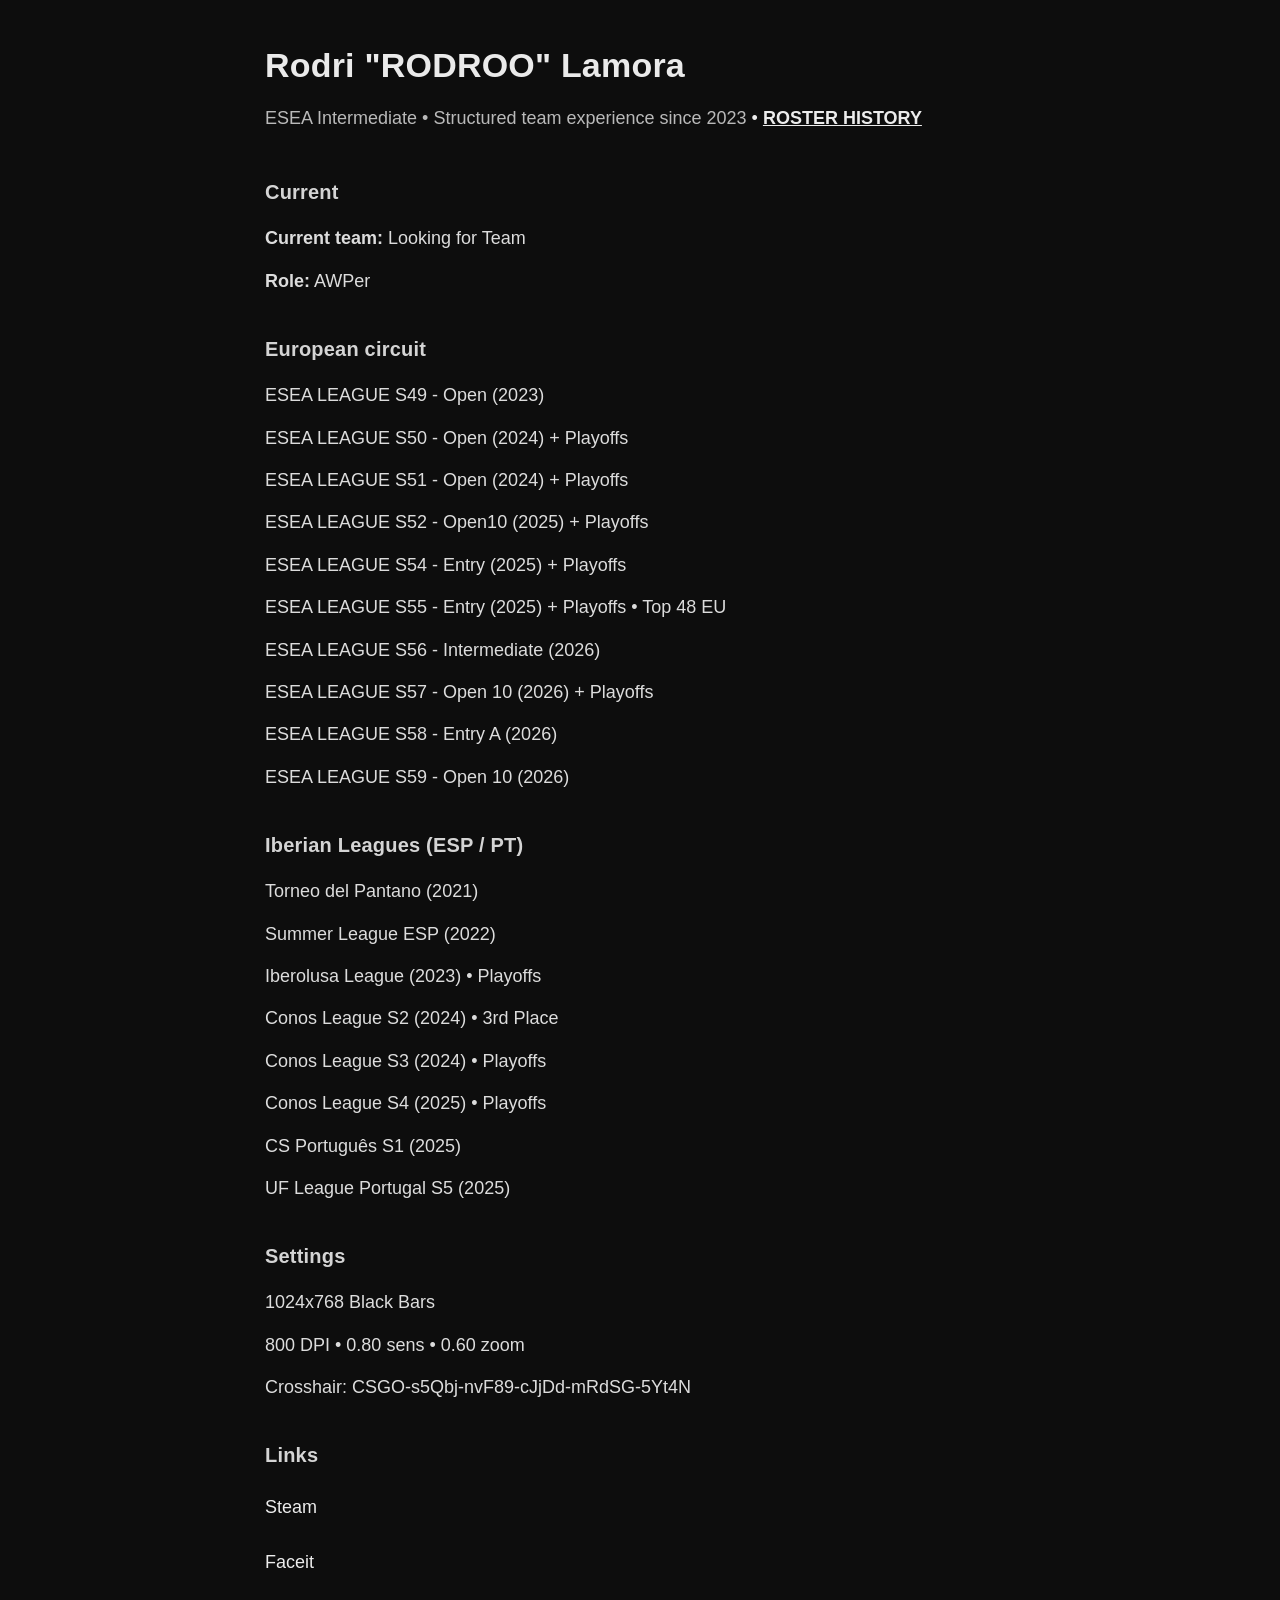
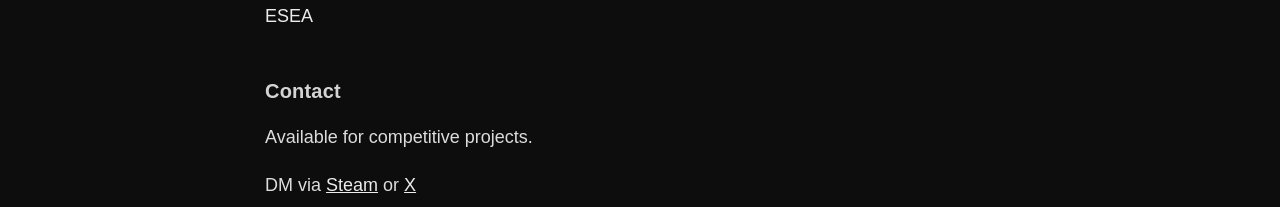
==== index.html @ 72225cad "Update index.html" ====
<!doctype html>
<html lang="en">
<head>
  <meta charset="utf-8" />
  <meta name="viewport" content="width=900, initial-scale=0.42, maximum-scale=5, user-scalable=yes" />
  <title>RODROO</title>
  <link rel="stylesheet" href="style.css">
</head>

<body>
  <main class="wrap">
    <h1>Rodri "RODROO" Lamora </h1>

    <p class="muted">
      ESEA Intermediate • Structured team experience since 2023
      <a href="teams/"> • <b><u>ROSTER HISTORY</u></b></a>
    </p>

    <h2>Current</h2>
    <div class="block">
      <div><b>Current team:</b> Looking for Team</div>
      <div><b>Role:</b> AWPer</div>
    </div>

    <h2>European circuit</h2>
    <div class="block">
      <div>ESEA LEAGUE S49 - Open (2023)</div>
      <div>ESEA LEAGUE S50 - Open (2024) + Playoffs</div>
      <div>ESEA LEAGUE S51 - Open (2024) + Playoffs</div>
      <div>ESEA LEAGUE S52 - Open10 (2025) + Playoffs</div>
      <div>ESEA LEAGUE S54 - Entry (2025) + Playoffs</div>
      <div>ESEA LEAGUE S55 - Entry (2025) + Playoffs • Top 48 EU</div>
      <div>ESEA LEAGUE S56 - Intermediate (2026)</div>
      <div>ESEA LEAGUE S57 - Open 10 (2026) + Playoffs</div>
      <div>ESEA LEAGUE S58 - Entry A (2026)</div>
      <div>ESEA LEAGUE S59 - Open 10 (2026)</div>
    </div>

    <h2>Iberian Leagues (ESP / PT)</h2>
    <div class="block">
      <div>Torneo del Pantano (2021)</div>
      <div>Summer League ESP (2022)</div>
      <div>Iberolusa League (2023) • Playoffs</div>
      <div>Conos League S2 (2024) • 3rd Place</div>
      <div>Conos League S3 (2024) • Playoffs</div>
      <div>Conos League S4 (2025) • Playoffs</div>
      <div>CS Português S1 (2025)</div>
      <div>UF League Portugal S5 (2025)</div>
    </div>

    <h2>Settings</h2>
    <div class="block">
      <div>1024x768 Black Bars</div>
      <div>800 DPI • 0.80 sens • 0.60 zoom</div>
      <div>Crosshair: CSGO-s5Qbj-nvF89-cJjDd-mRdSG-5Yt4N</div>
    </div>

    <h2>Links</h2>
    <div class="block">
      <div><a href="https://steamcommunity.com/id/rodroocs/">Steam</a></div>
      <div><a href="https://www.faceit.com/es/players/R0DR00">Faceit</a></div>
      <div><a href="https://play.esea.net/users/2744068">ESEA</a></div>
    </div>

    <h2>Contact</h2>
    <div class="block">
      <div>Available for competitive projects.</div>
      <div>
        DM via <a href="https://steamcommunity.com/id/rodroocs/"><u>Steam</u></a>
        or <a href="https://x.com/RODROOcs"><u>X</u></a>
      </div>
    </div>
  </main>
</body>
</html>
---- style.css ----
:root{
  --bg:#0d0d0d;
  --fg:#eaeaea;

  /* + contraste para móvil */
  --muted: rgba(234,234,234,.78);
  --max: 750px;
}

*{ box-sizing:border-box; }

html, body { height: 100%; }

body{
  background: var(--bg);
  color: var(--fg);
  font-family: -apple-system, BlinkMacSystemFont, Segoe UI, Roboto, Arial, sans-serif;

  margin: 0;
  padding:
    max(18px, env(safe-area-inset-top))
    max(16px, env(safe-area-inset-right))
    max(24px, env(safe-area-inset-bottom))
    max(16px, env(safe-area-inset-left));

  /* CLAVE: base legible (sube en móvil sin romper desktop) */
  font-size: 18px;
  font-size: clamp(17px, 4.4vw, 18px);

  line-height: 1.8;
  -webkit-text-size-adjust: 100%;
  text-rendering: optimizeLegibility;
}

.wrap{
  max-width: var(--max);
  margin: 0 auto;
  padding-top: 28px;
}

h1{
  font-size: clamp(24px, 6.2vw, 34px);
  line-height: 1.12;
  margin: 0 0 12px;
  letter-spacing: 0.2px;
}

h2{
  margin: 34px 0 8px;
  font-size: 20px;
  opacity: 0.9;
  font-weight: 700;
  letter-spacing: 0.2px;
}

.muted{
  color: var(--muted);
  margin: 0 0 14px;
}

a{
  color: #fff;
  text-decoration: none;
  opacity: 0.92;

  display: inline-block;
  padding: 6px 0;
}

a:hover{ opacity: 1; }

a:focus-visible{
  outline: 2px solid rgba(255,255,255,.35);
  outline-offset: 3px;
  border-radius: 6px;
}

.block{
  margin-top: 12px;
  color: rgba(234,234,234,.94);
  overflow-wrap: anywhere;
}

.block > div{
  margin: 10px 0;
}

/* Ajustes finos para pantallas pequeñas */
@media (max-width: 420px){
  .wrap{ padding-top: 22px; }
  h2{ margin-top: 30px; }
  .block > div{ margin: 12px 0; }
}


/* ROSTER HISTORY */

body.teams {
  max-width: 750px;
  margin: 60px auto;
  padding: 0 20px;
  line-height: 1.6;
  font-size: 16px;
}

.teams h1 {
  font-size: 38px;
  margin: 0 0 6px;
  letter-spacing: .5px;
}

.teams h2 {
  margin-top: 40px;
  font-size: 16px;
  opacity: 0.8;
}

.teams a {
  opacity: 0.8;
}

.teams .muted {
  opacity: 0.6;
}

.teams .block {
  margin-top: 8px;
}
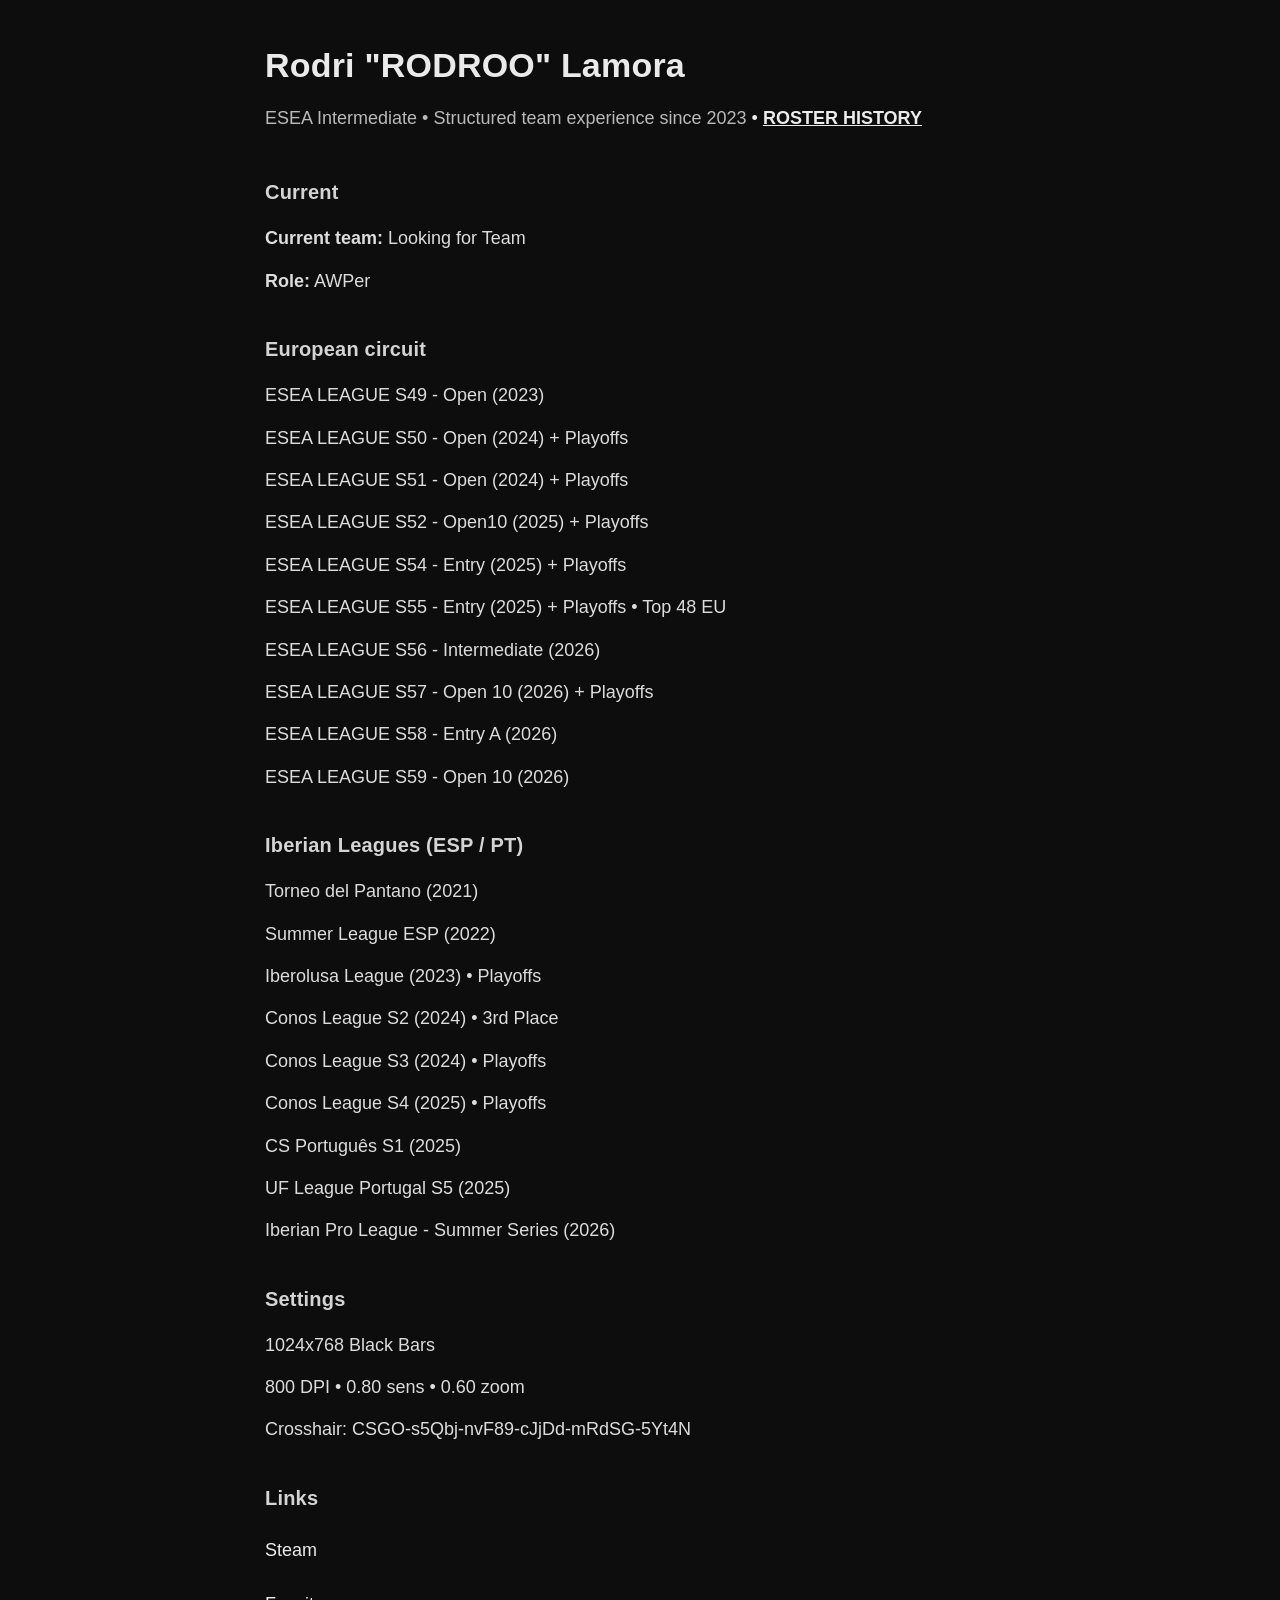
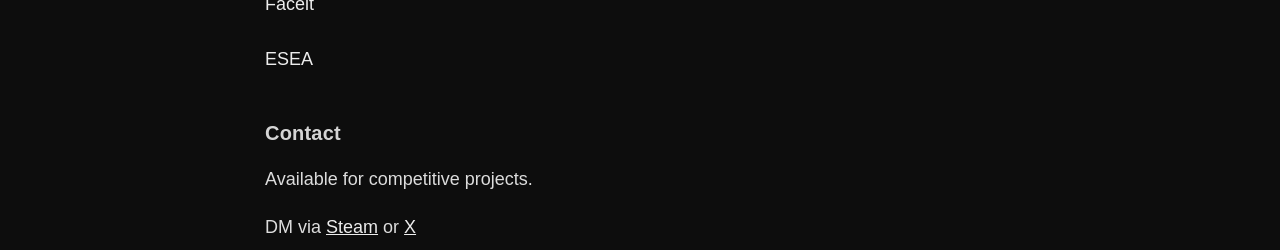
==== commit 645eacc2: "Update index.html" ====
--- a/index.html
+++ b/index.html
@@ -13,7 +13,7 @@
 
     <p class="muted">
       ESEA Intermediate • Structured team experience since 2023
-      <a href="teams/"> • <b><u>ROSTER HISTORY</u></b></a>
+      <a href="./teams/"> • <b><u>ROSTER HISTORY</u></b></a>
     </p>
 
     <h2>Current</h2>
@@ -46,6 +46,7 @@
       <div>Conos League S4 (2025) • Playoffs</div>
       <div>CS Português S1 (2025)</div>
       <div>UF League Portugal S5 (2025)</div>
+      <div>Iberian Pro League - Summer Series (2026)</div>
     </div>
 
     <h2>Settings</h2>
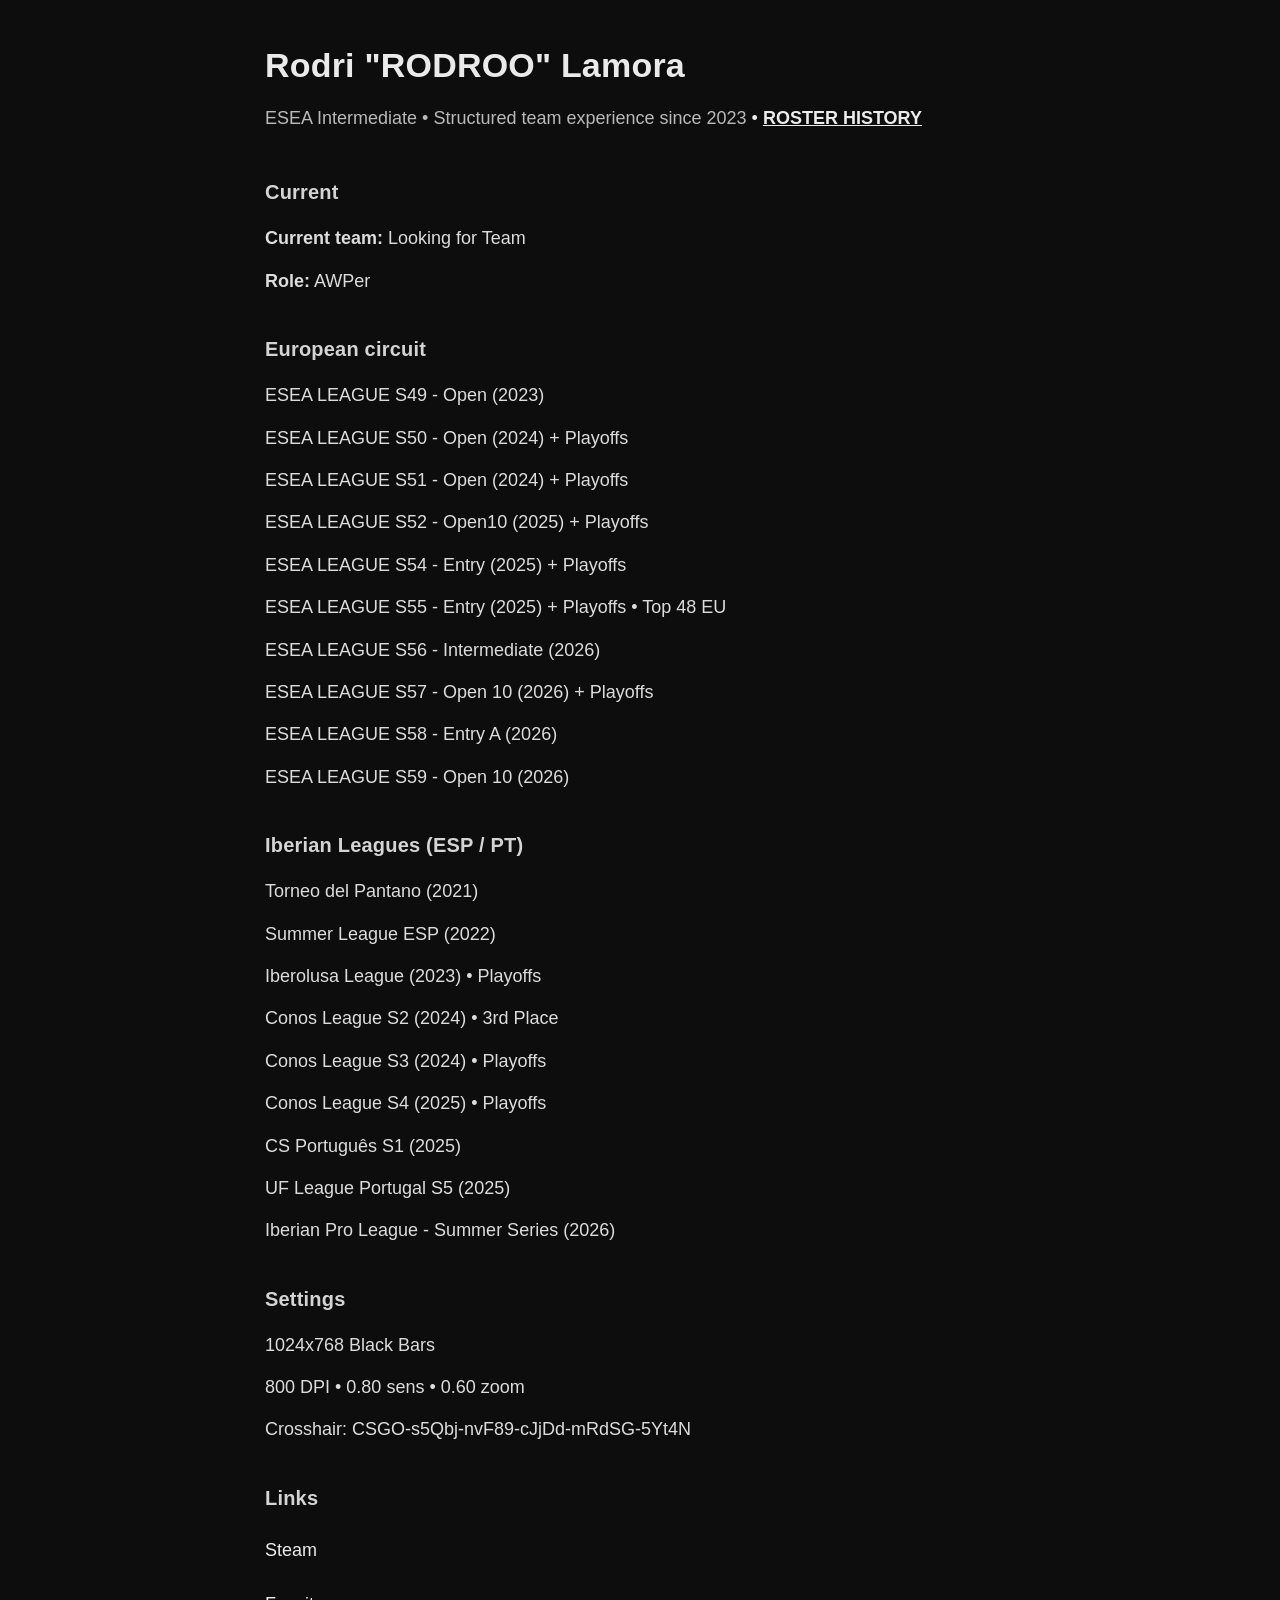
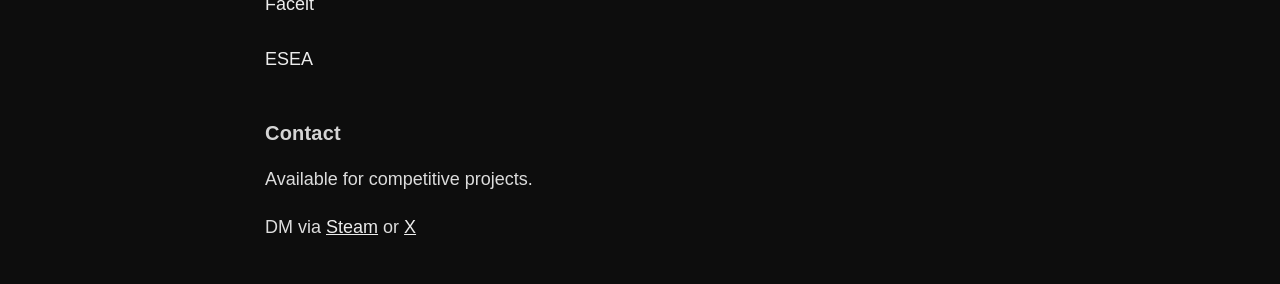
==== commit adb2f5b2: "Update index.html" ====
--- a/index.html
+++ b/index.html
@@ -1,15 +1,16 @@
+
 <!doctype html>
 <html lang="en">
 <head>
-  <meta charset="utf-8" />
-  <meta name="viewport" content="width=900, initial-scale=0.42, maximum-scale=5, user-scalable=yes" />
+  <meta charset="utf-8">
+  <meta name="viewport" content="width=device-width, initial-scale=1">
   <title>RODROO</title>
   <link rel="stylesheet" href="style.css">
 </head>
 
 <body>
   <main class="wrap">
-    <h1>Rodri "RODROO" Lamora </h1>
+    <h1>Rodri "RODROO" Lamora</h1>
 
     <p class="muted">
       ESEA Intermediate • Structured team experience since 2023
--- a/style.css
+++ b/style.css
@@ -1,130 +1,144 @@
 
-:root{
-  --bg:#0d0d0d;
-  --fg:#eaeaea;
-
-  /* + contraste para móvil */
-  --muted: rgba(234,234,234,.78);
-  --max: 750px;
+:root {
+    --bg: #0d0d0d;
+    --fg: #eaeaea;
+    --muted: rgba(234, 234, 234, .78);
+    --max: 750px;
 }
 
-*{ box-sizing:border-box; }
-
-html, body { height: 100%; }
-
-body{
-  background: var(--bg);
-  color: var(--fg);
-  font-family: -apple-system, BlinkMacSystemFont, Segoe UI, Roboto, Arial, sans-serif;
-
-  margin: 0;
-  padding:
-    max(18px, env(safe-area-inset-top))
-    max(16px, env(safe-area-inset-right))
-    max(24px, env(safe-area-inset-bottom))
-    max(16px, env(safe-area-inset-left));
-
-  /* CLAVE: base legible (sube en móvil sin romper desktop) */
-  font-size: 18px;
-  font-size: clamp(17px, 4.4vw, 18px);
-
-  line-height: 1.8;
-  -webkit-text-size-adjust: 100%;
-  text-rendering: optimizeLegibility;
+* {
+    box-sizing: border-box;
 }
 
-.wrap{
-  max-width: var(--max);
-  margin: 0 auto;
-  padding-top: 28px;
+html {
+    min-height: 100%;
+    background: var(--bg);
 }
 
-h1{
-  font-size: clamp(24px, 6.2vw, 34px);
-  line-height: 1.12;
-  margin: 0 0 12px;
-  letter-spacing: 0.2px;
+body {
+    min-height: 100vh;
+    width: 100%;
+    max-width: none;
+    margin: 0;
+
+    background: var(--bg);
+    color: var(--fg);
+
+    font-family: -apple-system, BlinkMacSystemFont, Segoe UI, Roboto, Arial, sans-serif;
+
+    padding:
+        max(18px, env(safe-area-inset-top))
+        max(16px, env(safe-area-inset-right))
+        max(24px, env(safe-area-inset-bottom))
+        max(16px, env(safe-area-inset-left));
+
+    font-size: 18px;
+    line-height: 1.8;
+
+    -webkit-text-size-adjust: 100%;
+    text-rendering: optimizeLegibility;
 }
 
-h2{
-  margin: 34px 0 8px;
-  font-size: 20px;
-  opacity: 0.9;
-  font-weight: 700;
-  letter-spacing: 0.2px;
+/* CONTENIDO PRINCIPAL */
+
+.wrap {
+    max-width: var(--max);
+    margin: 0 auto;
+    padding-top: 28px;
 }
 
-.muted{
-  color: var(--muted);
-  margin: 0 0 14px;
+h1 {
+    font-size: clamp(24px, 6.2vw, 34px);
+    line-height: 1.12;
+    margin: 0 0 12px;
+    letter-spacing: .2px;
 }
 
-a{
-  color: #fff;
-  text-decoration: none;
-  opacity: 0.92;
-
-  display: inline-block;
-  padding: 6px 0;
+h2 {
+    margin: 34px 0 8px;
+    font-size: 20px;
+    opacity: .9;
+    font-weight: 700;
+    letter-spacing: .2px;
 }
 
-a:hover{ opacity: 1; }
-
-a:focus-visible{
-  outline: 2px solid rgba(255,255,255,.35);
-  outline-offset: 3px;
-  border-radius: 6px;
+.muted {
+    color: var(--muted);
+    margin: 0 0 14px;
 }
 
-.block{
-  margin-top: 12px;
-  color: rgba(234,234,234,.94);
-  overflow-wrap: anywhere;
+a {
+    color: #fff;
+    text-decoration: none;
+    opacity: .92;
+    display: inline-block;
+    padding: 6px 0;
 }
 
-.block > div{
-  margin: 10px 0;
+a:hover {
+    opacity: 1;
 }
 
-/* Ajustes finos para pantallas pequeñas */
-@media (max-width: 420px){
-  .wrap{ padding-top: 22px; }
-  h2{ margin-top: 30px; }
-  .block > div{ margin: 12px 0; }
+a:focus-visible {
+    outline: 2px solid rgba(255,255,255,.35);
+    outline-offset: 3px;
+    border-radius: 6px;
 }
 
+.block {
+    margin-top: 12px;
+    color: rgba(234,234,234,.94);
+    overflow-wrap: anywhere;
+}
+
+.block > div {
+    margin: 10px 0;
+}
 
 /* ROSTER HISTORY */
 
-body.teams {
-  max-width: 750px;
-  margin: 60px auto;
-  padding: 0 20px;
-  line-height: 1.6;
-  font-size: 16px;
+.teams {
+    max-width: var(--max);
+    margin: 0 auto;
+    background: transparent;
 }
 
 .teams h1 {
-  font-size: 38px;
-  margin: 0 0 6px;
-  letter-spacing: .5px;
+    font-size: clamp(28px, 6.2vw, 38px);
+    margin: 12px 0 6px;
+    letter-spacing: .5px;
 }
 
 .teams h2 {
-  margin-top: 40px;
-  font-size: 16px;
-  opacity: 0.8;
-}
-
-.teams a {
-  opacity: 0.8;
+    margin-top: 40px;
+    font-size: 16px;
+    opacity: .8;
 }
 
 .teams .muted {
-  opacity: 0.6;
+    opacity: .8;
 }
 
 .teams .block {
-  margin-top: 8px;
+    margin-top: 8px;
 }
 
+/* RESPONSIVE */
+
+@media (max-width: 420px) {
+    .wrap {
+        padding-top: 22px;
+    }
+
+    h2 {
+        margin-top: 30px;
+    }
+
+    .block > div {
+        margin: 12px 0;
+    }
+
+    .teams h2 {
+        margin-top: 36px;
+    }
+}
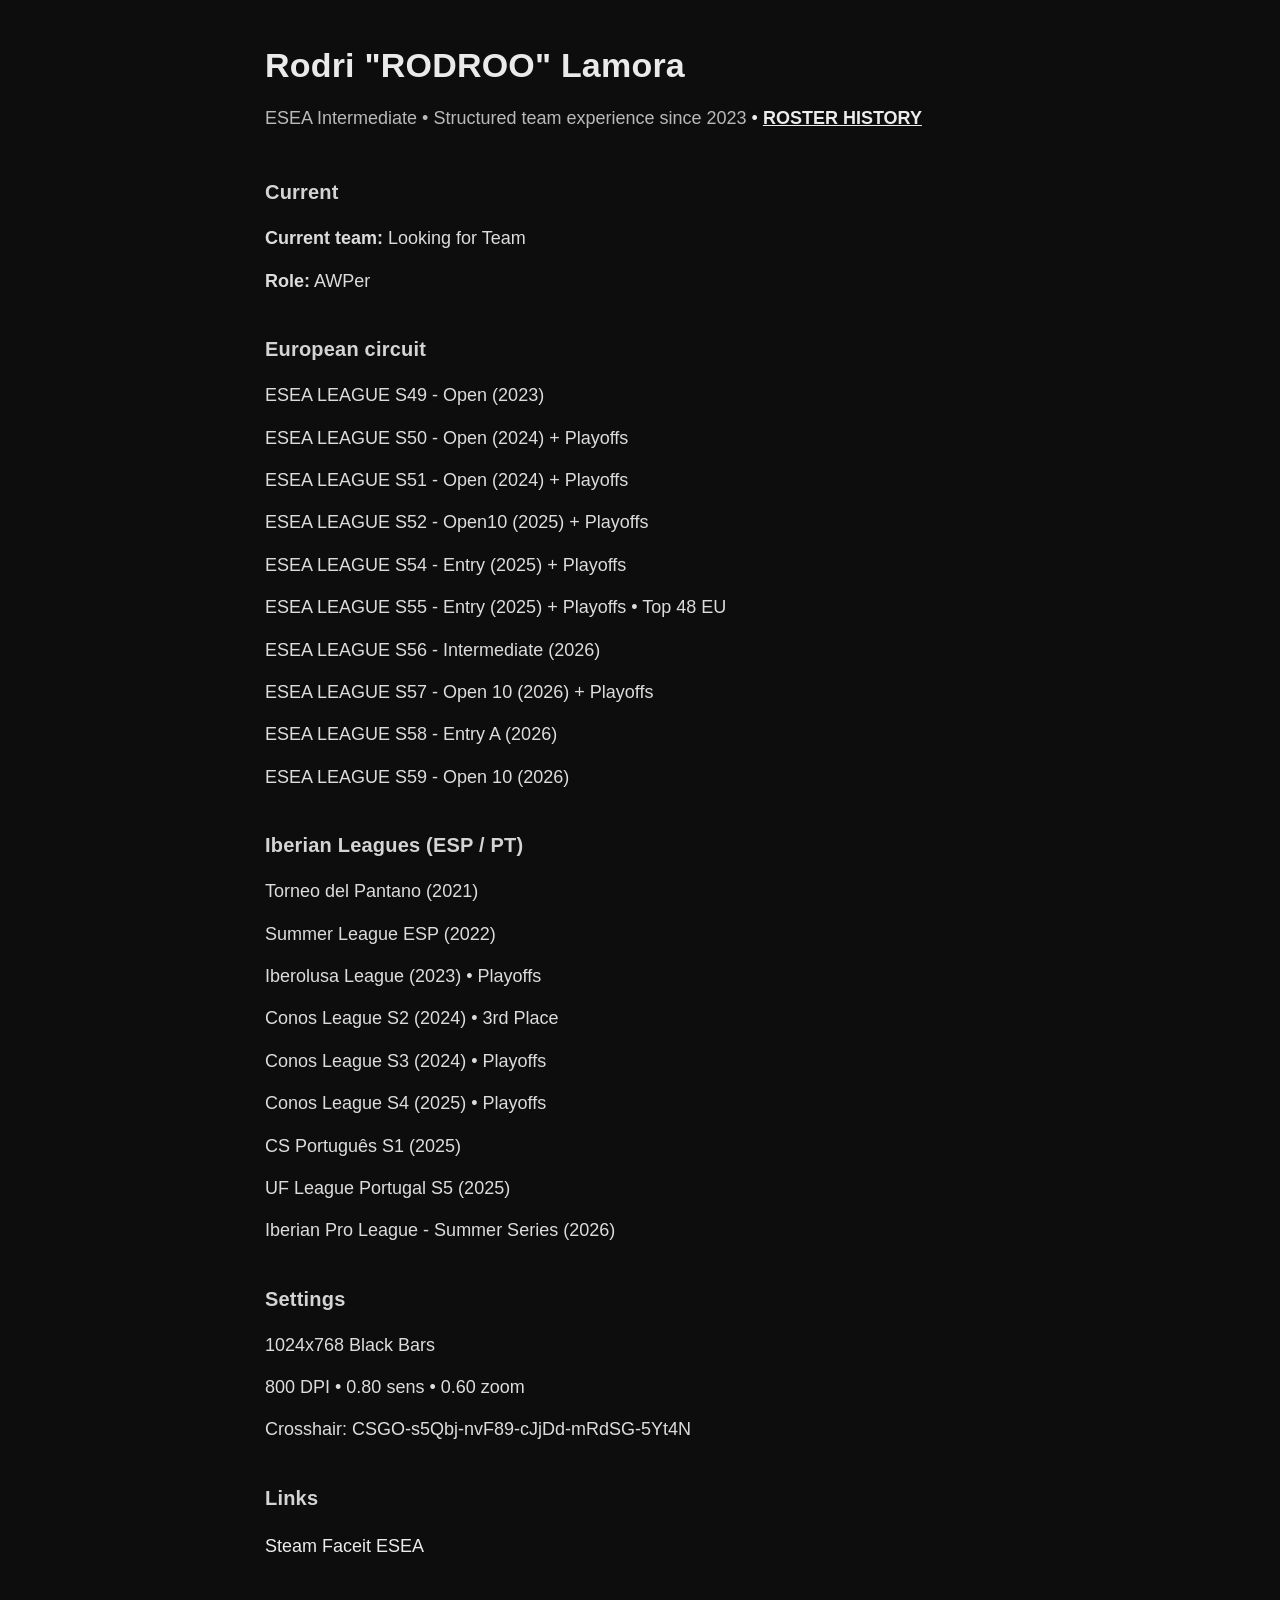
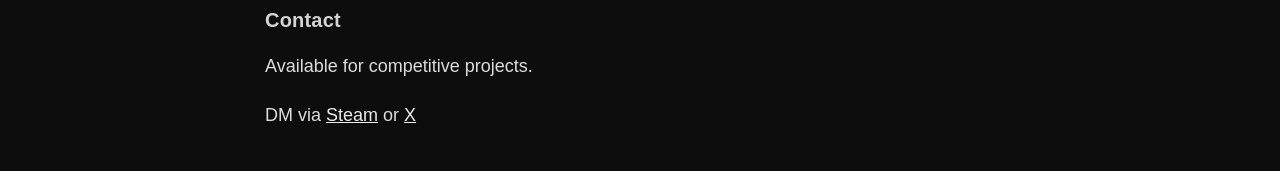
==== commit 51053f7e: "Update index.html" ====
--- a/index.html
+++ b/index.html
@@ -4,7 +4,7 @@
 <head>
   <meta charset="utf-8">
   <meta name="viewport" content="width=device-width, initial-scale=1">
-  <title>RODROO</title>
+  <title>RODROOcs</title>
   <link rel="stylesheet" href="style.css">
 </head>
 
@@ -58,11 +58,9 @@
     </div>
 
     <h2>Links</h2>
-    <div class="block">
-      <div><a href="https://steamcommunity.com/id/rodroocs/">Steam</a></div>
-      <div><a href="https://www.faceit.com/es/players/R0DR00">Faceit</a></div>
-      <div><a href="https://play.esea.net/users/2744068">ESEA</a></div>
-    </div>
+      <a href="https://steamcommunity.com/id/rodroocs/">Steam</a>
+      <a href="https://www.faceit.com/es/players/R0DR00">Faceit</a>
+      <a href="https://play.esea.net/users/2744068">ESEA</a>
 
     <h2>Contact</h2>
     <div class="block">
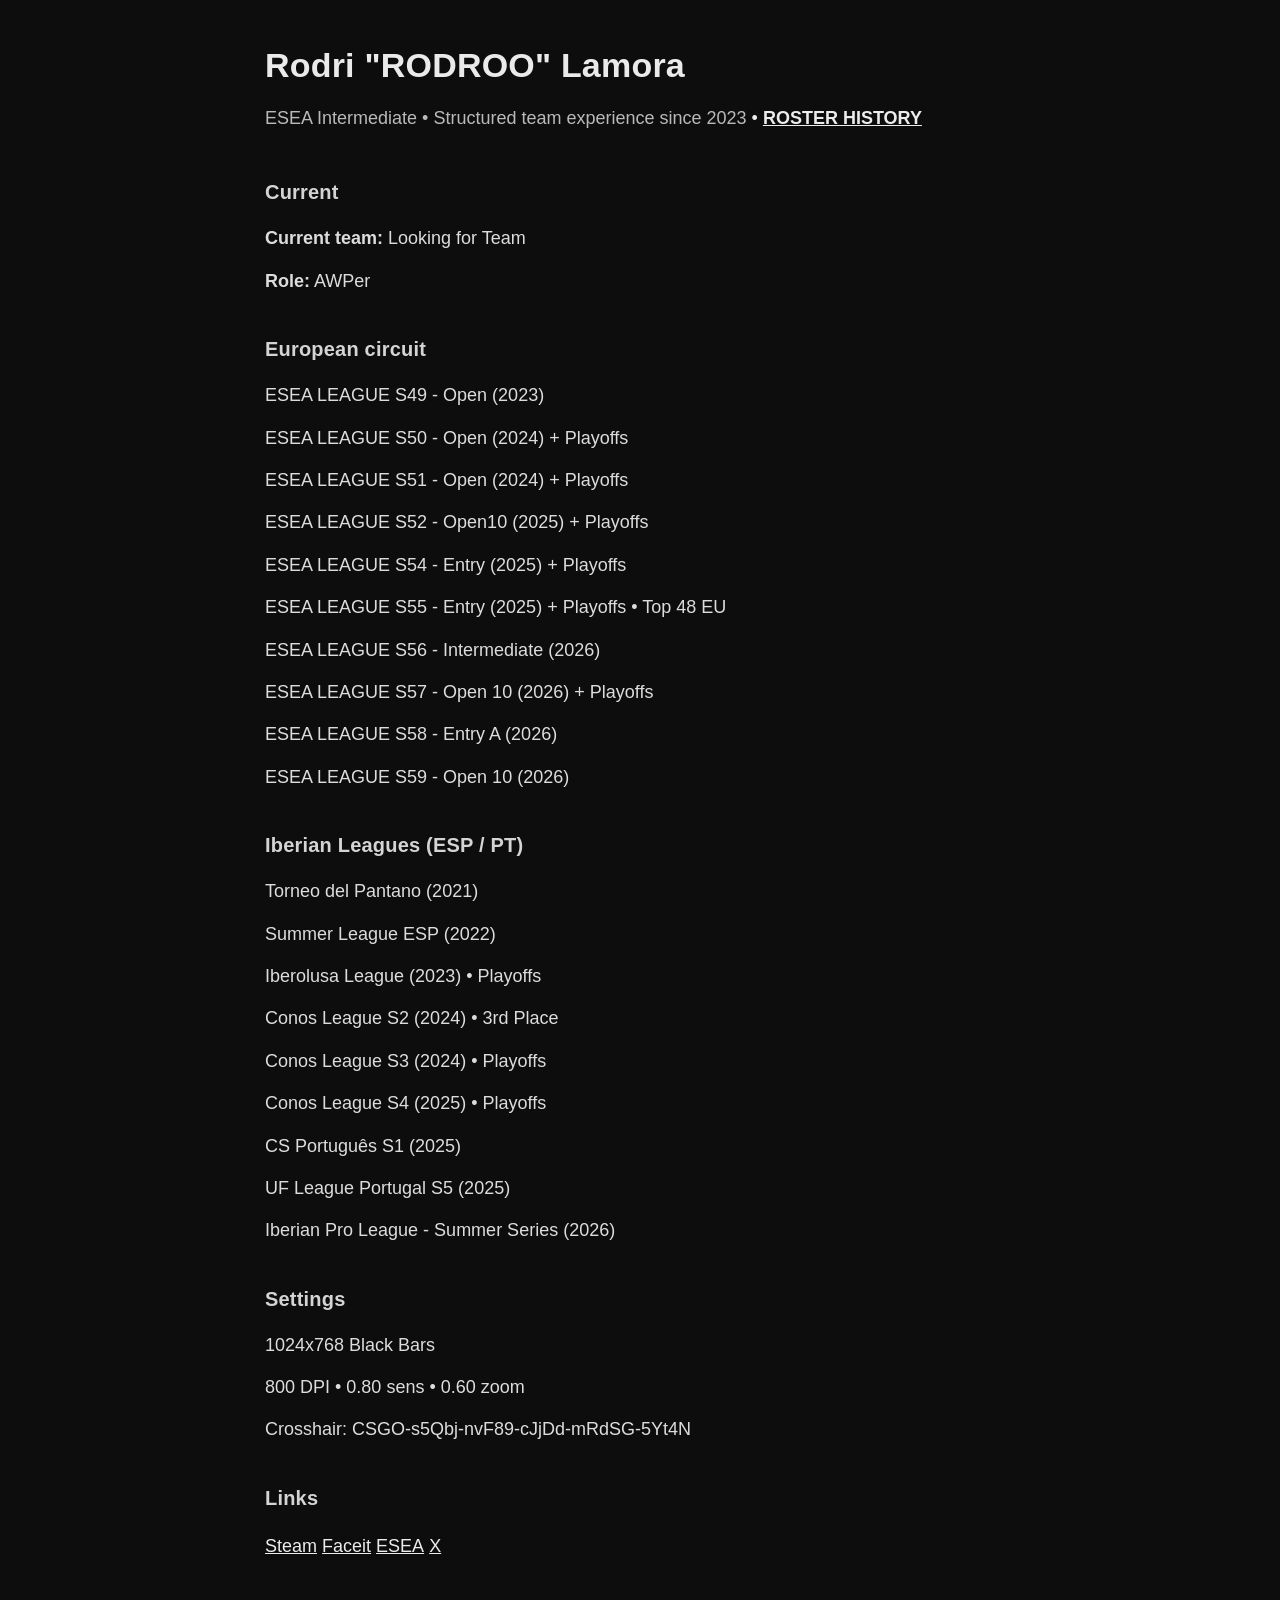
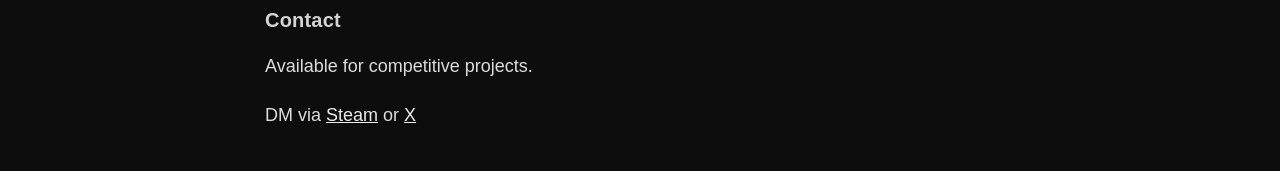
==== commit 17fe21ad: "Update index.html" ====
--- a/index.html
+++ b/index.html
@@ -58,10 +58,10 @@
     </div>
 
     <h2>Links</h2>
-      <a href="https://steamcommunity.com/id/rodroocs/">Steam</a>
-      <a href="https://www.faceit.com/es/players/R0DR00">Faceit</a>
-      <a href="https://play.esea.net/users/2744068">ESEA</a>
-
+      <a href="https://steamcommunity.com/id/rodroocs/"> <u>Steam</u></a>
+      <a href="https://www.faceit.com/es/players/R0DR00"><u>Faceit</u></a>
+      <a href="https://play.esea.net/users/2744068"><u>ESEA</u></a>
+      <a href="https://x.com/RODROOcs"><u>X</u></a>
     <h2>Contact</h2>
     <div class="block">
       <div>Available for competitive projects.</div>
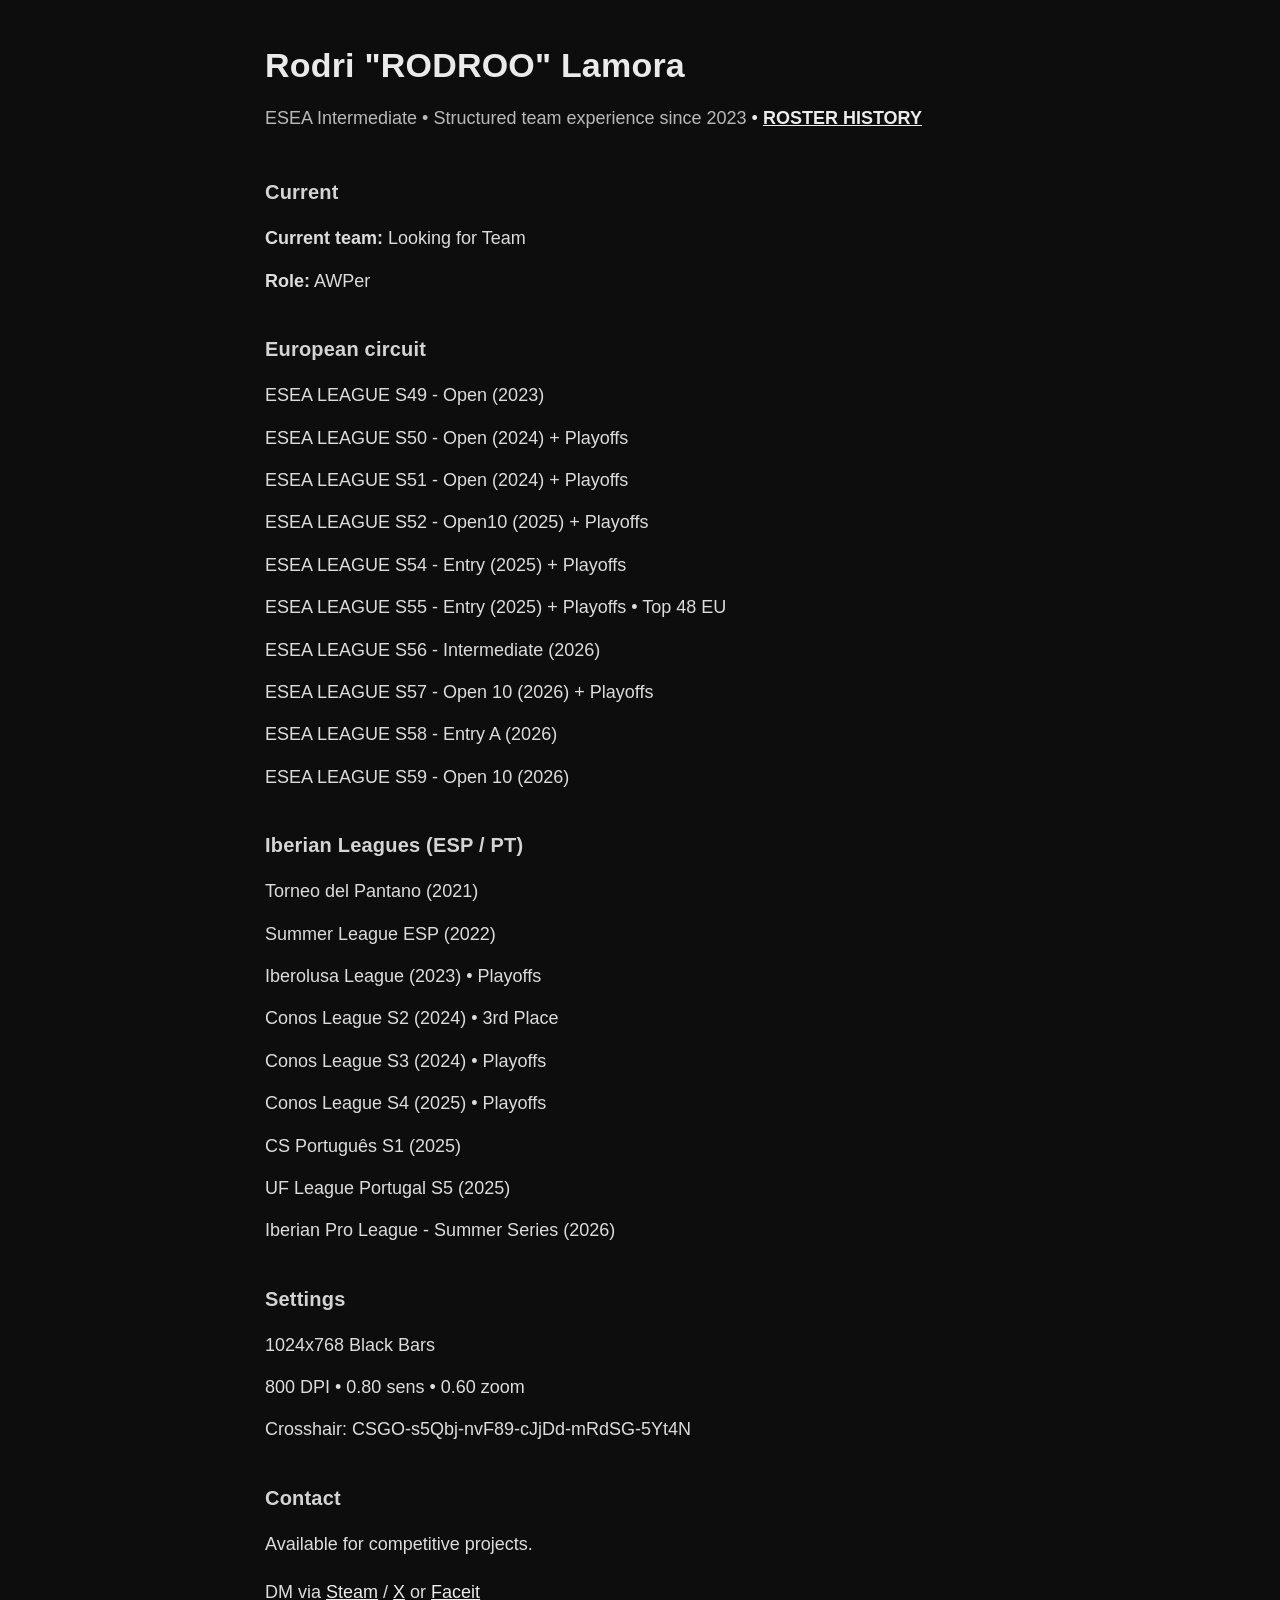
==== commit 96811e1c: "Update index.html" ====
--- a/index.html
+++ b/index.html
@@ -56,18 +56,13 @@
       <div>800 DPI • 0.80 sens • 0.60 zoom</div>
       <div>Crosshair: CSGO-s5Qbj-nvF89-cJjDd-mRdSG-5Yt4N</div>
     </div>
-
-    <h2>Links</h2>
-      <a href="https://steamcommunity.com/id/rodroocs/"> <u>Steam</u></a>
-      <a href="https://www.faceit.com/es/players/R0DR00"><u>Faceit</u></a>
-      <a href="https://play.esea.net/users/2744068"><u>ESEA</u></a>
-      <a href="https://x.com/RODROOcs"><u>X</u></a>
+    
     <h2>Contact</h2>
     <div class="block">
       <div>Available for competitive projects.</div>
       <div>
         DM via <a href="https://steamcommunity.com/id/rodroocs/"><u>Steam</u></a>
-        or <a href="https://x.com/RODROOcs"><u>X</u></a>
+        / <a href="https://x.com/RODROOcs"><u>X</u></a> or <a href="https://www.faceit.com/es/players/R0DR00"><u>Faceit</u></a>
       </div>
     </div>
   </main>
